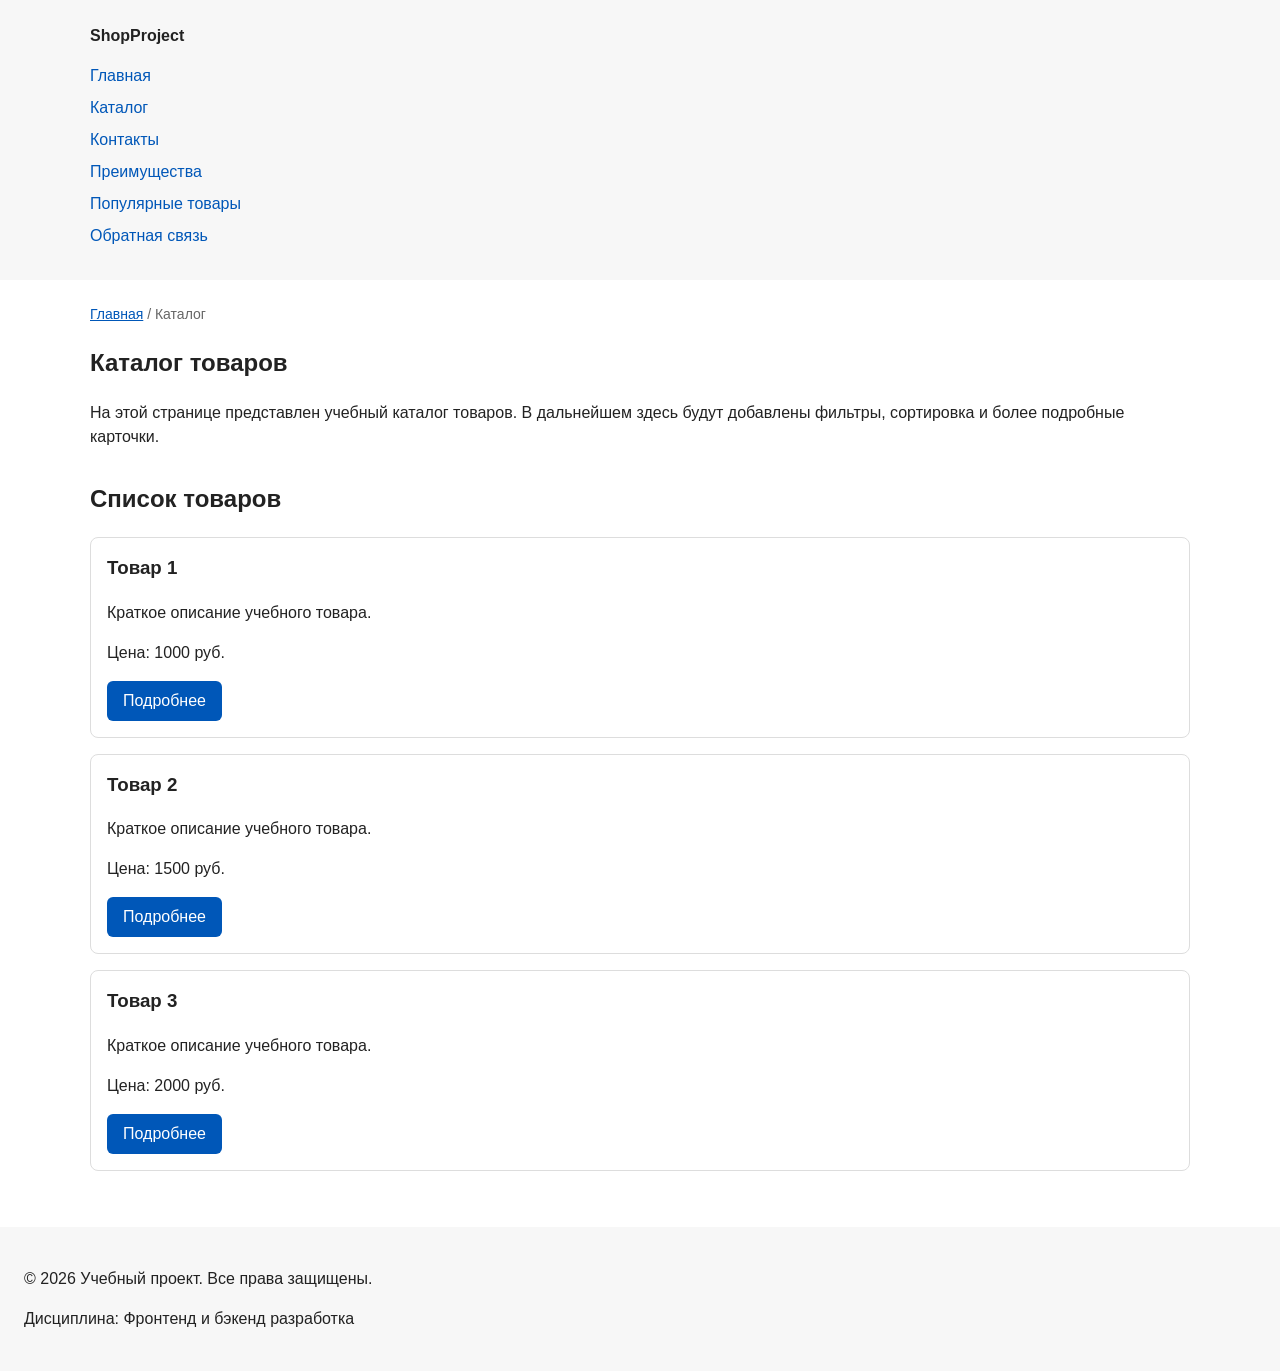
==== catalog.html @ b1b110d7 "feat: add multi-page structure navigation and anchors" ====
<!DOCTYPE html>
<html lang="ru">
<head>
    <meta charset="UTF-8">
    <meta name="viewport" content="width=device-width, initial-scale=1.0">
    <meta name="description" content="Каталог товаров учебного интернет-магазина.">
    <title>Каталог товаров — Учебный интернет-магазин</title>
    <link rel="stylesheet" href="css/style.css">
</head>

<body>
    <header>
        <div class="site-header">
            <a class="site-logo" href="index.html">ShopProject</a>

            <nav class="site-nav" aria-label="Основная навигация">
                <ul class="site-nav__list">
                    <li><a href="index.html">Главная</a></li>
                    <li><a href="catalog.html">Каталог</a></li>
                    <li><a href="contacts.html">Контакты</a></li>
                    <li><a href="index.html#advantages">Преимущества</a></li>
                    <li><a href="index.html#popular">Популярные товары</a></li>
                    <li><a href="index.html#contacts">Обратная связь</a></li>
                </ul>
            </nav>
        </div>
    </header>

    <main>
        <nav class="breadcrumbs" aria-label="Хлебные крошки">
            <a href="index.html">Главная</a>
            <span>Каталог</span>
        </nav>

        <section class="section">
            <h1>Каталог товаров</h1>

            <p>
                На этой странице представлен учебный каталог товаров.
                В дальнейшем здесь будут добавлены фильтры, сортировка и более
                подробные карточки.
            </p>
        </section>

        <section class="section">
            <h2>Список товаров</h2>

            <article class="product-card">
                <h3>Товар 1</h3>
                <p>Краткое описание учебного товара.</p>
                <p>Цена: 1000 руб.</p>
                <a class="button" href="index.html#popular">Подробнее</a>
            </article>

            <article class="product-card">
                <h3>Товар 2</h3>
                <p>Краткое описание учебного товара.</p>
                <p>Цена: 1500 руб.</p>
                <a class="button" href="index.html#popular">Подробнее</a>
            </article>

            <article class="product-card">
                <h3>Товар 3</h3>
                <p>Краткое описание учебного товара.</p>
                <p>Цена: 2000 руб.</p>
                <a class="button" href="index.html#popular">Подробнее</a>
            </article>
        </section>
    </main>

    <footer>
        <p>&copy; 2026 Учебный проект. Все права защищены.</p>
        <p>Дисциплина: Фронтенд и бэкенд разработка</p>
    </footer>
</body>
</html>
---- css/style.css ----
/*
  Универсальное правило для всех элементов.
  border-box делает расчёт размеров более понятным:
  width включает content, padding и border.
*/
/* ===============================
   1. Переменные проекта
   =============================== */
html {
    scroll-behavior: smooth;
}
:root {
    /* Основные цвета проекта */
    --color-bg: #ffffff;
    --color-text: #222222;
    --color-muted: #666666;
    --color-primary: #0057b8;
    --color-primary-dark: #003f86;
    --color-border: #dddddd;
    --color-surface: #f7f7f7;
    --color-surface-accent: #eef5ff;
    --color-danger: #b00020;
    --color-success: #168a2f;
    --color-success-bg: #eefaf0;
    --color-white: #ffffff;

    /* Отступы */
    --space-xs: 4px;
    --space-sm: 8px;
    --space-md: 16px;
    --space-lg: 24px;
    --space-xl: 32px;

    /* Скругления */
    --radius-sm: 6px;
    --radius-md: 8px;
    --radius-lg: 12px;

    /* Размеры */
    --container-width: 1100px;
}
* {
    box-sizing: border-box;
}

/* ===============================
   2. Базовые стили
   =============================== */
* {
    box-sizing: border-box;
}

body {
    margin: 0;
    font-family: Arial, sans-serif;
    line-height: 1.5;
    color: var(--color-text);
    background-color: var(--color-bg);
}
/* ===============================
   3. Общие элементы интерфейса
   =============================== */
   a {
    color: var(--color-primary);
}

a:hover {
    color: var(--color-primary-dark);
}

a:focus-visible {
    outline: 2px solid var(--color-primary);
    outline-offset: 3px;
}

/*
  Задаём внутренние отступы для основных областей страницы.
*/
header,
main,
footer {
    padding: var(--space-lg);
}

/*
  Оформляем шапку страницы.
*/
header {
    background-color: var(--color-surface);
}

footer {
    background-color: var(--color-surface);
}

/*
  Ограничиваем ширину содержимого шапки.
*/
.site-header {
    max-width: 1100px;
    margin: 0 auto;
}

/*
  Оформляем текстовый логотип.
*/
.site-logo {
    font-weight: bold;
    text-decoration: none;
    color: #222222;
}

/*
  Убираем стандартные отступы и маркеры списка навигации.
*/
.site-nav__list {
    padding: 0;
    margin: 16px 0 0;
    list-style: none;
}

/*
  Добавляем расстояние между пунктами меню.
*/
.site-nav__list li {
    margin-bottom: 8px;
}

/*
  Оформляем ссылки меню.
*/
.site-nav__list a {
    color: #0057b8;
    text-decoration: none;
}

/*
  При наведении мыши подчёркиваем ссылку.
*/
.site-nav__list a:hover {
    text-decoration: underline;
}

/* ===============================
   4. Компоненты страницы
   =============================== */

.hero {
    max-width: var(--container-width);
    margin: 0 auto var(--space-xl);
    padding: var(--space-xl) var(--space-lg);
    background-color: var(--color-surface-accent);
    border-radius: var(--radius-lg);
}

/*
  Общий класс для разделов страницы.
*/
.section {
    max-width: var(--container-width);
    margin: 0 auto var(--space-xl);
}

.section h2 {
    margin-top: 0;
}
/*
  Карточка товара — самостоятельный блок.
*/
.product-card {
    margin-bottom: var(--space-md);
    padding: var(--space-md);
    border: 1px solid var(--color-border);
    border-radius: var(--radius-md);
    background-color: var(--color-bg);
}

.product-card:hover {
    border-color: var(--color-primary);
}

.product-card h3 {
    margin-top: 0;
}
/*
  Оформляем ссылку как кнопку.
*/
.button {
    display: inline-block;
    padding: var(--space-sm) var(--space-md);
    color: var(--color-white);
    background-color: var(--color-primary);
    text-decoration: none;
    border: none;
    border-radius: var(--radius-sm);
    cursor: pointer;
}

.button:hover {
    background-color: var(--color-primary-dark);
}

.button:focus-visible {
    outline: 2px solid var(--color-primary);
    outline-offset: 3px;
}

.button:disabled {
    opacity: 0.6;
    cursor: not-allowed;
}

/*
  Дополнительный информационный блок.
*/
.aside-info {
    max-width: var(--container-width);
    margin: 0 auto var(--space-xl);
    padding: var(--space-md);
    border-left: 4px solid var(--color-primary);
    background-color: var(--color-surface);
}
/* ===============================
   5. Форма и модальное окно
   =============================== */
.order-dialog {
    width: min(100% - 32px, 560px);
    padding: var(--space-lg);
    border: none;
    border-radius: var(--radius-lg);
}
/*
  Затемнение фона за модальным окном.
*/
.order-dialog::backdrop {
    background-color: rgba(0, 0, 0, 0.5);
}

/*
  Поле формы.
  Каждый блок получает нижний отступ.
*/
.form-field {
    margin-bottom: var(--space-md);
}

/*
  Подпись поля.
*/
.form-field label {
    display: block;
    margin-bottom: var(--space-xs);
}
/*
  Основные поля формы.
*/
.form-field input,
.form-field select,
.form-field textarea {
    width: 100%;
    padding: 10px 12px;
    border: 1px solid var(--color-border);
    border-radius: var(--radius-sm);
    font: inherit;
}
.form-field input:hover,
.form-field select:hover,
.form-field textarea:hover {
    border-color: var(--color-primary);
}
.form-field input:focus-visible,
.form-field select:focus-visible,
.form-field textarea:focus-visible,
.form-actions button:focus-visible {
    outline: 2px solid var(--color-primary);
    outline-offset: 3px;
}
[aria-invalid="true"] {
    border-color: var(--color-danger);
}
/*
  Checkbox не должен занимать всю ширину.
*/
.form-field input[type="checkbox"] {
    width: auto;
}
/*
  Подсказка под полем телефона.
*/
.form-field small {
    display: block;
    margin-top: var(--space-xs);
    color: var(--color-muted);
}

/*
  Видимый фокус для клавиатурной навигации.
*/
.form-field input:focus-visible,
.form-field select:focus-visible,
.form-field textarea:focus-visible,
.form-actions button:focus-visible {
    outline: 2px solid #0057b8;
    outline-offset: 2px;
}

/*
  Подсветка ошибочных полей.
  Атрибут aria-invalid будет добавляться через JavaScript.
*/
[aria-invalid="true"] {
    border-color: #b00020;
}

/*
  Кнопки формы.
*/
.form-actions {
    display: flex;
    gap: 12px;
    margin-top: 20px;
}

/*
  Сообщение об успешной отправке.
*/
.success-message {
    max-width: var(--container-width);
    margin: var(--space-lg) auto;
    padding: var(--space-md);
    border-left: 4px solid var(--color-success);
    background-color: var(--color-success-bg);
}
.breadcrumbs {
    max-width: var(--container-width);
    margin: 0 auto var(--space-md);
    font-size: 14px;
    color: var(--color-muted);
}

.breadcrumbs a {
    color: var(--color-primary);
}

.breadcrumbs span::before {
    content: " / ";
    color: var(--color-muted);
}
:target {
    outline: 2px dashed var(--color-primary);
    outline-offset: 4px;
}
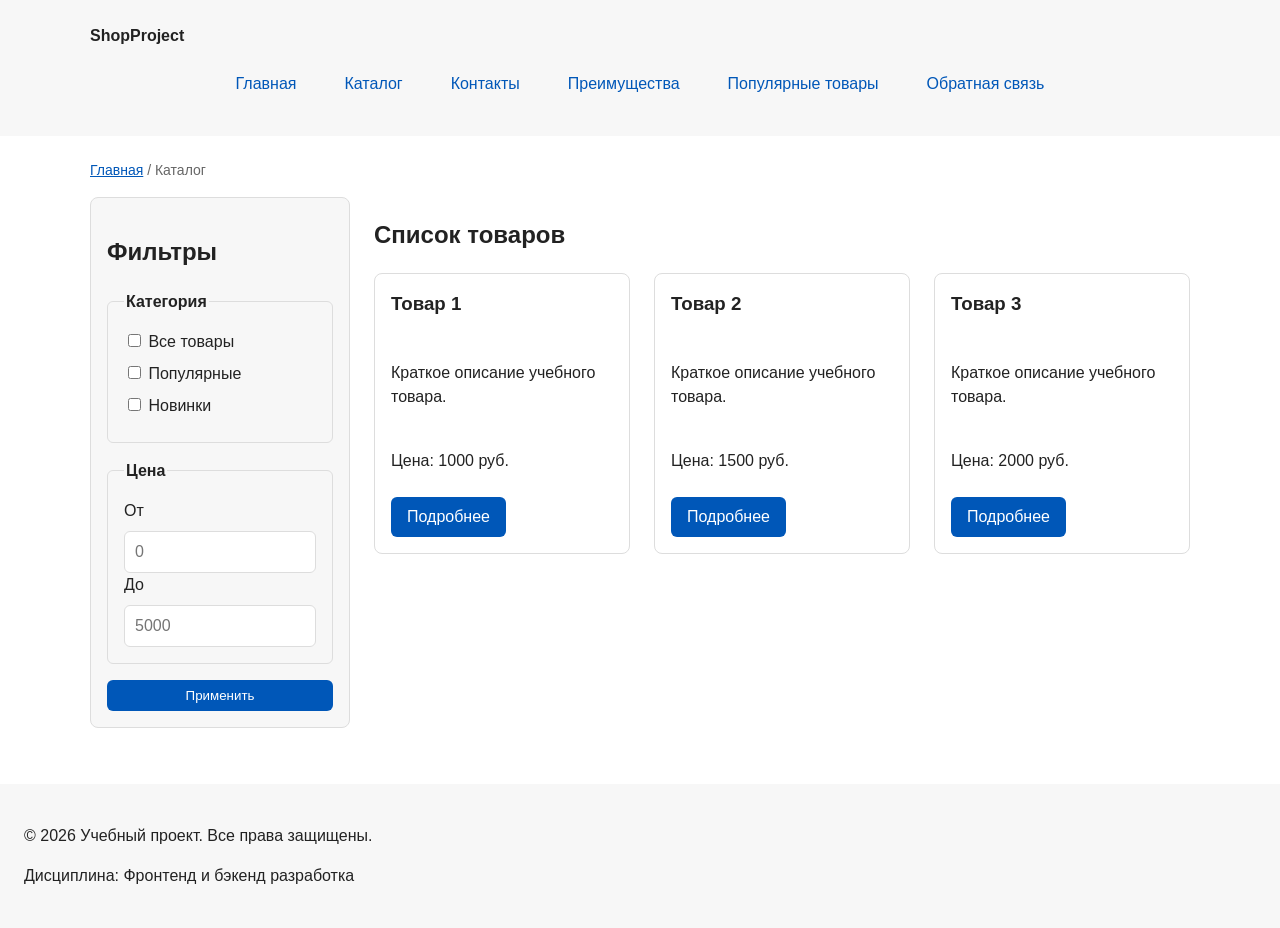
==== commit 9564fa7e: "feat: add flex navigation and grid catalog layout" ====
--- a/catalog.html
+++ b/catalog.html
@@ -32,19 +32,48 @@
             <span>Каталог</span>
         </nav>
 
-        <section class="section">
-            <h1>Каталог товаров</h1>
+        <section class="catalog-layout">
+    <aside class="catalog-filters">
+        <h2>Фильтры</h2>
 
-            <p>
-                На этой странице представлен учебный каталог товаров.
-                В дальнейшем здесь будут добавлены фильтры, сортировка и более
-                подробные карточки.
-            </p>
-        </section>
+        <form class="filters-form" action="#" method="get">
+            <fieldset>
+                <legend>Категория</legend>
 
-        <section class="section">
-            <h2>Список товаров</h2>
+                <label>
+                    <input type="checkbox" name="category" value="all">
+                    Все товары
+                </label>
 
+                <label>
+                    <input type="checkbox" name="category" value="popular">
+                    Популярные
+                </label>
+
+                <label>
+                    <input type="checkbox" name="category" value="new">
+                    Новинки
+                </label>
+            </fieldset>
+
+            <fieldset>
+                <legend>Цена</legend>
+
+                <label for="price-from">От</label>
+                <input id="price-from" name="price-from" type="number" min="0" placeholder="0">
+
+                <label for="price-to">До</label>
+                <input id="price-to" name="price-to" type="number" min="0" placeholder="5000">
+            </fieldset>
+
+            <button class="button" type="submit">Применить</button>
+        </form>
+    </aside>
+
+    <section class="catalog-products">
+        <h2>Список товаров</h2>
+
+        <div class="products-grid">
             <article class="product-card">
                 <h3>Товар 1</h3>
                 <p>Краткое описание учебного товара.</p>
@@ -65,7 +94,9 @@
                 <p>Цена: 2000 руб.</p>
                 <a class="button" href="index.html#popular">Подробнее</a>
             </article>
-        </section>
+        </div>
+    </section>
+</section>
     </main>
 
     <footer>
--- a/css/style.css
+++ b/css/style.css
@@ -114,8 +114,13 @@
   Убираем стандартные отступы и маркеры списка навигации.
 */
 .site-nav__list {
+    display: flex;
+    flex-wrap: wrap;
+    justify-content: center;
+    align-items: center;
+    gap: var(--space-md);
     padding: 0;
-    margin: 16px 0 0;
+    margin: var(--space-md) 0 0;
     list-style: none;
 }
 
@@ -130,15 +135,19 @@
   Оформляем ссылки меню.
 */
 .site-nav__list a {
-    color: #0057b8;
+    display: inline-block;
+    padding: var(--space-sm) var(--space-md);
+    color: var(--color-primary);
     text-decoration: none;
+    border-radius: var(--radius-sm);
 }
 
 /*
   При наведении мыши подчёркиваем ссылку.
 */
 .site-nav__list a:hover {
-    text-decoration: underline;
+    color: var(--color-white);
+    background-color: var(--color-primary);
 }
 
 /* ===============================
@@ -164,15 +173,28 @@
 .section h2 {
     margin-top: 0;
 }
+
+.products-grid {
+    display: grid;
+    grid-template-columns: repeat(3, 1fr);
+    gap: var(--space-lg);
+}
 /*
   Карточка товара — самостоятельный блок.
 */
 .product-card {
-    margin-bottom: var(--space-md);
+    display: flex;
+    flex-direction: column;
+    gap: var(--space-sm);
+    margin-bottom: 0;
     padding: var(--space-md);
     border: 1px solid var(--color-border);
     border-radius: var(--radius-md);
     background-color: var(--color-bg);
+}
+.product-card .button {
+    margin-top: auto;
+    align-self: flex-start;
 }
 
 .product-card:hover {
@@ -349,4 +371,52 @@
 :target {
     outline: 2px dashed var(--color-primary);
     outline-offset: 4px;
+}
+.catalog-layout {
+    max-width: var(--container-width);
+    margin: 0 auto var(--space-xl);
+    display: grid;
+    grid-template-columns: 260px 1fr;
+    grid-template-areas: "filters products";
+    gap: var(--space-lg);
+}
+
+.catalog-filters {
+    grid-area: filters;
+    padding: var(--space-md);
+    border: 1px solid var(--color-border);
+    border-radius: var(--radius-md);
+    background-color: var(--color-surface);
+}
+
+.catalog-products {
+    grid-area: products;
+}
+.filters-form {
+    display: grid;
+    gap: var(--space-md);
+}
+
+.filters-form fieldset {
+    margin: 0;
+    padding: var(--space-md);
+    border: 1px solid var(--color-border);
+    border-radius: var(--radius-sm);
+}
+
+.filters-form legend {
+    font-weight: 700;
+}
+
+.filters-form label {
+    display: block;
+    margin-bottom: var(--space-sm);
+}
+
+.filters-form input[type="number"] {
+    width: 100%;
+    padding: 8px 10px;
+    border: 1px solid var(--color-border);
+    border-radius: var(--radius-sm);
+    font: inherit;
 }
